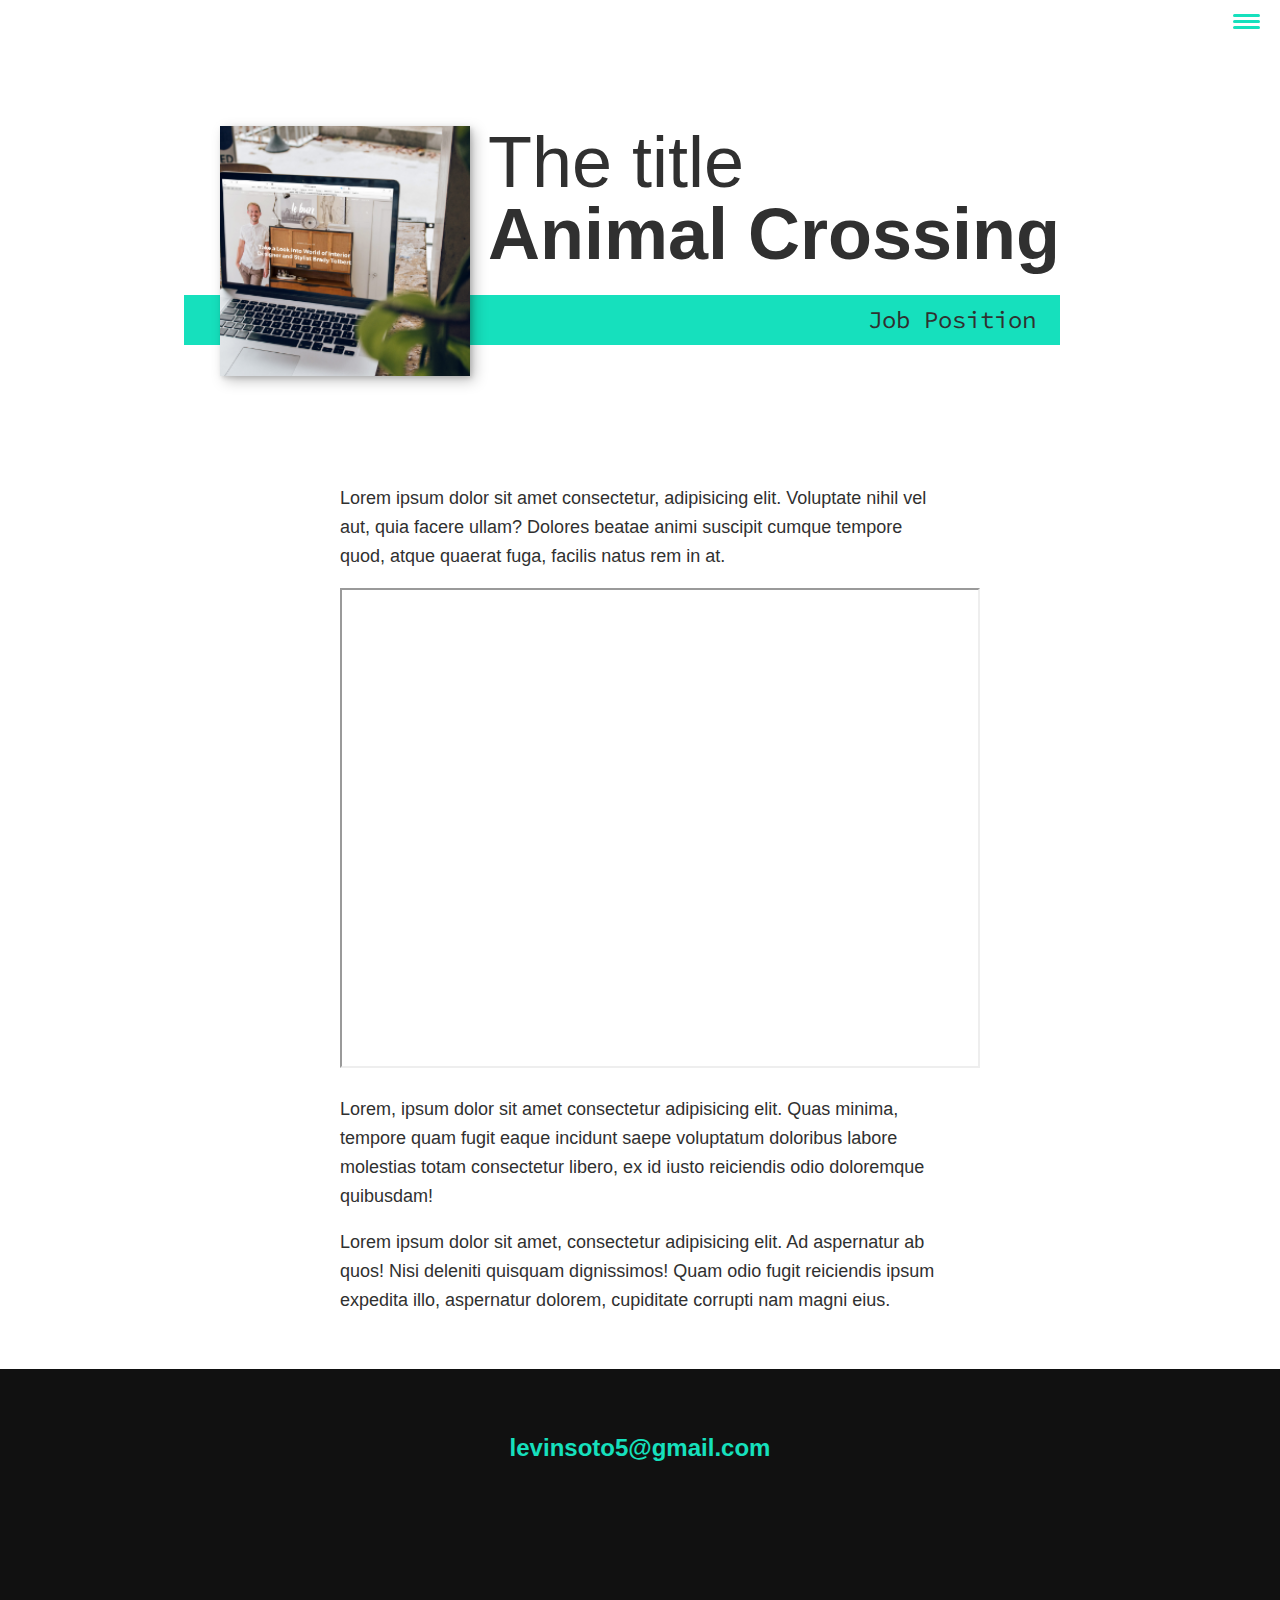
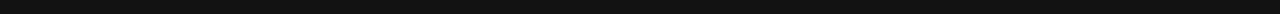
==== AnimalCrossing.html @ e32a97c7 "Added page for AnimalCrossing game, and removed unused buttons" ====
<!DOCTYPE html>
<html lang="en">
    <head>
        <meta charset="UTF-8">
        <meta name="viewport" content="width=device-width, initial-scale=1.0">
        <title>Kevin Soto Portfolio Website</title>
        <link rel="stylesheet" 
        href="https://cdnjs.cloudflare.com/ajax/libs/normalize/7.0.0/normalize.min.css">
        <link rel="stylesheet" 
        href="https://cdnjs.cloudflare.com/ajax/libs/font-awesome/5.11.2/css/all.css"
        integrity="sha256-46qynGAkLSFpVbEBog43gvNhfrOj+BmwXdxFgVK/Kvc=" crossorigin="anonymous" />  
        <script src="https://kit.fontawesome.com/8601889cee.js" crossorigin="anonymous"></script>

        <!-- Update these with my own fonts -->
        <link href="https://fonts.googleapis.com/css?family=Source+Code+Pro:400,900|Source+Sans
        +Pro:300,900&display=swap" rel="stylesheet">
        

        <link rel="stylesheet" href="style.css">
        

    </head>
    <body>
        <header>
            <div class="logo">
                <img src="" alt="">
            </div>
            <button class="nav-toggle" aria-label="toggle navigation">
                <span class="hamburger"></span>
            </button>
            <nav class="nav">
                <ul class="nav__list">
                    <li class="nav__item"><a href="websitePortfolio.html" class="nav__link">Home</a></li>
                    <li class="nav__item"><a href="websitePortfolio.html#services" class="nav__link">My Services</a></li>
                    <li class="nav__item"><a href="websitePortfolio.html#about" class="nav__link">About Me</a></li>
                    <li class="nav__item"><a href="websitePortfolio.html#work" class="nav__link">My Work</a></li>
                </ul>
            </nav>
        </header>

        <!-- Project -->
        <section class="intro">
            <h1 class="section__title section__title--intro">
                The title<strong>Animal Crossing</strong> 
            </h1>
            <p class="section__subtitle section__subtitle--intro">Job Position</p>
            <img src="websitePhotos/portfolio01.png" alt="" class="intro__img">
        </section>

        <div class="portfolio-item-individual">
            <p>Lorem ipsum dolor sit amet consectetur, adipisicing elit. Voluptate nihil
            vel aut, quia facere ullam? Dolores beatae animi suscipit cumque tempore quod, 
            atque quaerat fuga, facilis natus rem in at.</p>
            <p>
                <iframe src="https://drive.google.com/file/d/1wJ_PkaeJo9cSoovXLA70qIts2OOa6wIK/preview" width="640" height="480" allow="autoplay"></iframe>
            </p>
            
            <p>Lorem, ipsum dolor sit amet consectetur adipisicing elit. Quas minima, 
            tempore quam fugit eaque incidunt saepe voluptatum doloribus labore molestias
            totam consectetur libero, ex id iusto reiciendis odio doloremque quibusdam!</p>
            <p>Lorem ipsum dolor sit amet, consectetur adipisicing elit. Ad aspernatur ab 
            quos! Nisi deleniti quisquam dignissimos! Quam odio fugit reiciendis ipsum expedita 
            illo, aspernatur dolorem, cupiditate corrupti nam magni eius.</p>
        </div>



        <!-- Footer -->
        <footer class="footer">
            <!-- Replace with my email address -->
            <a href="mailto:levinsoto5@gmail.com" class="footer__link">levinsoto5@gmail.com</a>
            <ul class="social-list">
                <li class="social-list__item">
                    <a class="social-list__link" href="https://www.linkedin.com/in/kevin-soto-miranda-939a9024b">
                        <i class="fa-brands fa-linkedin"></i>
                    </a>
                </li>

                <li class="social-list__item">
                    <a class="social-list__link" href="https://github.com">
                        <i class="fa-brands fa-github"></i>
                    </a>
                </li>
            </ul>
        </footer>



        <script src="index.js"></script>


    </body>
</html>
---- style.css ----
*,
*::before,
*::after {
    box-sizing: border-box;
}

/* Custom properties, update these for my own design */

:root {
    --ff-primary: 'Source Sans Pro', sans-serif;
    --ff-secondary: 'Source Code Pro', monospace;

    --fw-reg: 300;
    --fw-bold: 900;

    --clr-light: #fff;
    --clr-dark: #303030;
    --clr-accent: #16e0bd;

    --fs-h1: 3rem;
    --fs-h2: 2.25rem;
    --fs-h3: 1.25rem;
    --fs-body: 1rem;

    --bs: 0.25em 0.25em 0.75em rgba(0,0,0, 0.25),
            0.125em 0.125em 0.25em rgba(0,0,0, 0.15);
}

@media (min-width: 800px) {
    :root {
        --fs-h1: 4.5rem;
        --fs-h2: 3.75rem;
        --fs-h3: 1.5rem;
        --fs-body: 1.125rem;
    }
}

/* General styles */


html {
    scroll-behavior: smooth;
}



body {
    background: var(--clr-light);
    color: var(--clr-dark);
    margin: 0;
    font-family: var(--ff-primary);
    font-size: var(--fs-body);
    line-height: 1.6;
}


section { 
    padding: 5em 2em;
}

img {
    display: block;
    max-width: 100%;
}

strong { font-weight: var(--fw-bold) }

:focus {
    outline: 3px solid var(--clr-accent);
    outline-offset: 3px;

}

/* Buttons */

.btn {
    display: inline-block;
    padding: .5em 2.5em;
    background: var(--clr-accent);
    color: var(--clr-dark);
    text-decoration: none;
    cursor: pointer;
    font-size: .8em;
    text-transform: uppercase;
    letter-spacing: 2px;
    font-weight: var(--fw-bold);
    transition: transform 200ms ease-in-out;
}

.btn:hover {
    transform: scale(1.1);
}

/* Typography */

h1,
h2,
h3 {
    line-height: 1;
    margin: 0;
}


h1 { font-size: var(--fs-h1)}
h2 { font-size: var(--fs-h2)}
h3 { font-size: var(--fs-h3)}


.section__title {
    margin-bottom: 0.25em;
    /* change this depending on photos
    margin: -.25em;
    margin: .25em; */
    
}

.section__title--intro {
    font-weight: var(--fw-reg);
}

.section__title--intro strong { 
    display: block;
}


.section__subtitle {
    margin: 0;
    font-size: var(--fs-h3);
}



.section__subtitle--intro, 
.section__subtitle--about {
    background: var(--clr-accent);
    padding: .25em 1em;
    font-family: var(--ff-secondary);
    margin-bottom: 1em;

}


.section__subtitle--work {
    color: var(--clr-accent);
    font-weight: var(--fw-bold);
    margin-bottom: 2em;
    
}


/* Header */

header {
    display: flex;
    justify-content: space-between;
    padding: 1em;
}

.logo {
    max-width: 100px;
}

.nav {
    position: fixed;
    background: var(--clr-dark);
    color: var(--clr-light);
    top: 0;
    bottom: 0;
    left: 0;
    right: 0;
    z-index: 100;

    transform: translateX(100%);
    transition: transform 250ms cubic-bezier(.5, 0, .5, 1);
}

.nav__list {
    list-style: none;
    display: flex;
    height: 100%;
    flex-direction: column;
    justify-content: space-evenly;
    align-items: center;
    margin: 0;
    padding: 0;

}

.nav__link {
    color: inherit;
    font-weight: var(--fw-bold);
    font-size: var(--fs-h2);
    text-decoration: none;
}

.nav__link:hover {
    color: var(--clr-accent);
}


.nav-toggle {
    padding: .5em;
    background: transparent;
    border: 0;
    cursor: pointer;
    position: absolute;
    right: 1em;
    top: 1em;
    z-index: 1000;
}


.nav-open .nav{
    transform: translateX(0);
}


.nav-open .nav-toggle {
    position: fixed;
}


.nav-open .hamburger {
    transform: rotate(.625turn);
}


.nav-open .hamburger::before {
    transform: rotate(90deg) translateX(-6px);
}

.nav-open .hamburger::after {
    opacity: 0;
}



.hamburger {
    display: block;
    position: relative;
}

.hamburger,
.hamburger::before,
.hamburger::after {
    background: var(--clr-accent);
    width: 2em;
    height: 3px;
    border-radius: 1em;
    transition: transform 250ms ease-in-out;
}


.hamburger::before,
.hamburger::after {
    content:'';
    position: absolute;
    left: 0;
    right: 0;
}

.hamburger::before { top: 6px; }
.hamburger::after { bottom: 6px; }



/* Intro section */

.intro {
    position: relative;

}

.intro__img {
    box-shadow: var(--bs);
}


.section__subtitle--intro {
    display: inline-block;
}

@media (min-width: 600px) {
    .intro {
        display: grid;
        width: min-content;
        margin: 0 auto;
        column-gap: 1em;
        grid-template-areas: 
            "img title"
            "img subtitle";
        grid-template-columns: min-content max-content; 
    }

    .intro__img {
        grid-area: img;
        min-width: 250px;
        position: relative;
        z-index: 2;
    }

    .section__subtitle--intro {
        align-self: start;
        grid-column: -1 / 1;
        grid-row: 2;
        text-align: right;
        position: relative;
        left: -1.5em;
        width: calc(100% + 1.5em);
    } 
}


/* My service section*/

.my-services {
    background-color: var(--clr-dark);
    background-image: url(websitePhotos/portfolio11.png);
    background-size: cover;
    background-blend-mode: multiply;
    color: var(--clr-light);
    text-align: center;
}


.section__title--services {
    color: var(--clr-accent);
    position: relative;

}


.section__title--services::after {
    content: '';
    display: block;
    width: 2em;
    height: 1px;
    margin: 0.5em auto 1em;
    background: var(--clr-light);
    opacity: 0.25;
}


.services {
    margin-bottom: 4em;
}

.service {
    max-width: 500px;
    margin: 0 auto;

}

@media (min-width: 800px){
    .services {
        display: flex;
        max-width: 1000px;
        margin-left: auto;
        margin-right: auto;
    }
    .service + .service {
        margin-left: 2em;

    }
}


/* About me */

.about-me {
    max-width: 1000px;
    margin: 0 auto;
}


.about-me__img {
    box-shadow: var(--bs);
}

@media (min-width: 600px) {
    .about-me {
        display: grid;
        grid-template-columns: 1fr 200px;
        grid-template-areas: 
            "title img"
            "subtitle img"
            "text img";
        column-gap: 2em;
    }
    
    .section__title--about { 
        grid-area: title;
    }
    
    
    .section__subtitle--about {
        grid-column: 1 / -1;
        grid-row: 2;
        position: relative;
        left: -1em;
        width: calc(100% + 2em);
        padding-left: 1em;
        padding-right: calc(200px + 4em);
    }
    
    .about-me__img {
        grid-area: img;
        position: relative;
        z-index: 2;
    }
}


/* My work */
    
.my-work {
    background-color: var(--clr-dark);
    color: var(--clr-light);
    text-align: center;
}

.portfolio {
    display: grid;
    grid-template-columns: repeat(auto-fit, minmax(161px, 1fr));
}
 
.portfolio__item {
    background: var(--clr-accent);
    overflow: hidden;
}

.portfolio__img {
    transition:
        transform 750ms cubic-bezier(0.5, 0, .5, 1), 
        opacity 250ms linear;
}

.portfolio__item:focus {
    position: relative;
    z-index: 2;
}

.portfolio__img:hover,
.portfolio__item:focus .portfolio__img {
    transform: scale(1.2);
    opacity: 0.75;
} 
    



/* Footer */


.footer  {
    background: #111;
    color: var(--clr-accent);
    text-align: center;
    padding: 2.5em 0;
    font-size: var(--fs-h3);

}

.footer a {
    color: inherit;
    text-decoration: none;
}

.footer__link {
    font-weight: var(--fw-bold);
}

.footer__link:hover,
.social-list__link:hover {
    opacity: .7;
}


.footer__link:hover {
    text-decoration: underline;
}


.social-list {
    list-style: none;
    display: flex;
    justify-content: center;
    margin: 2em 0 0;
    padding: 0;
}

.social-list__item {
    margin: 0 .5em;
}

.social-list__link {
    padding: .5em;
}


/* Individual portfolio item styles */
.portfolio-item-individual {
    padding: 0 2em 2em;
    max-width: 1000px;
    margin: 0 auto;
}


.portfolio-item-individual p {
    max-width: 600px;
    margin-left: auto;
    margin-right: auto;
}
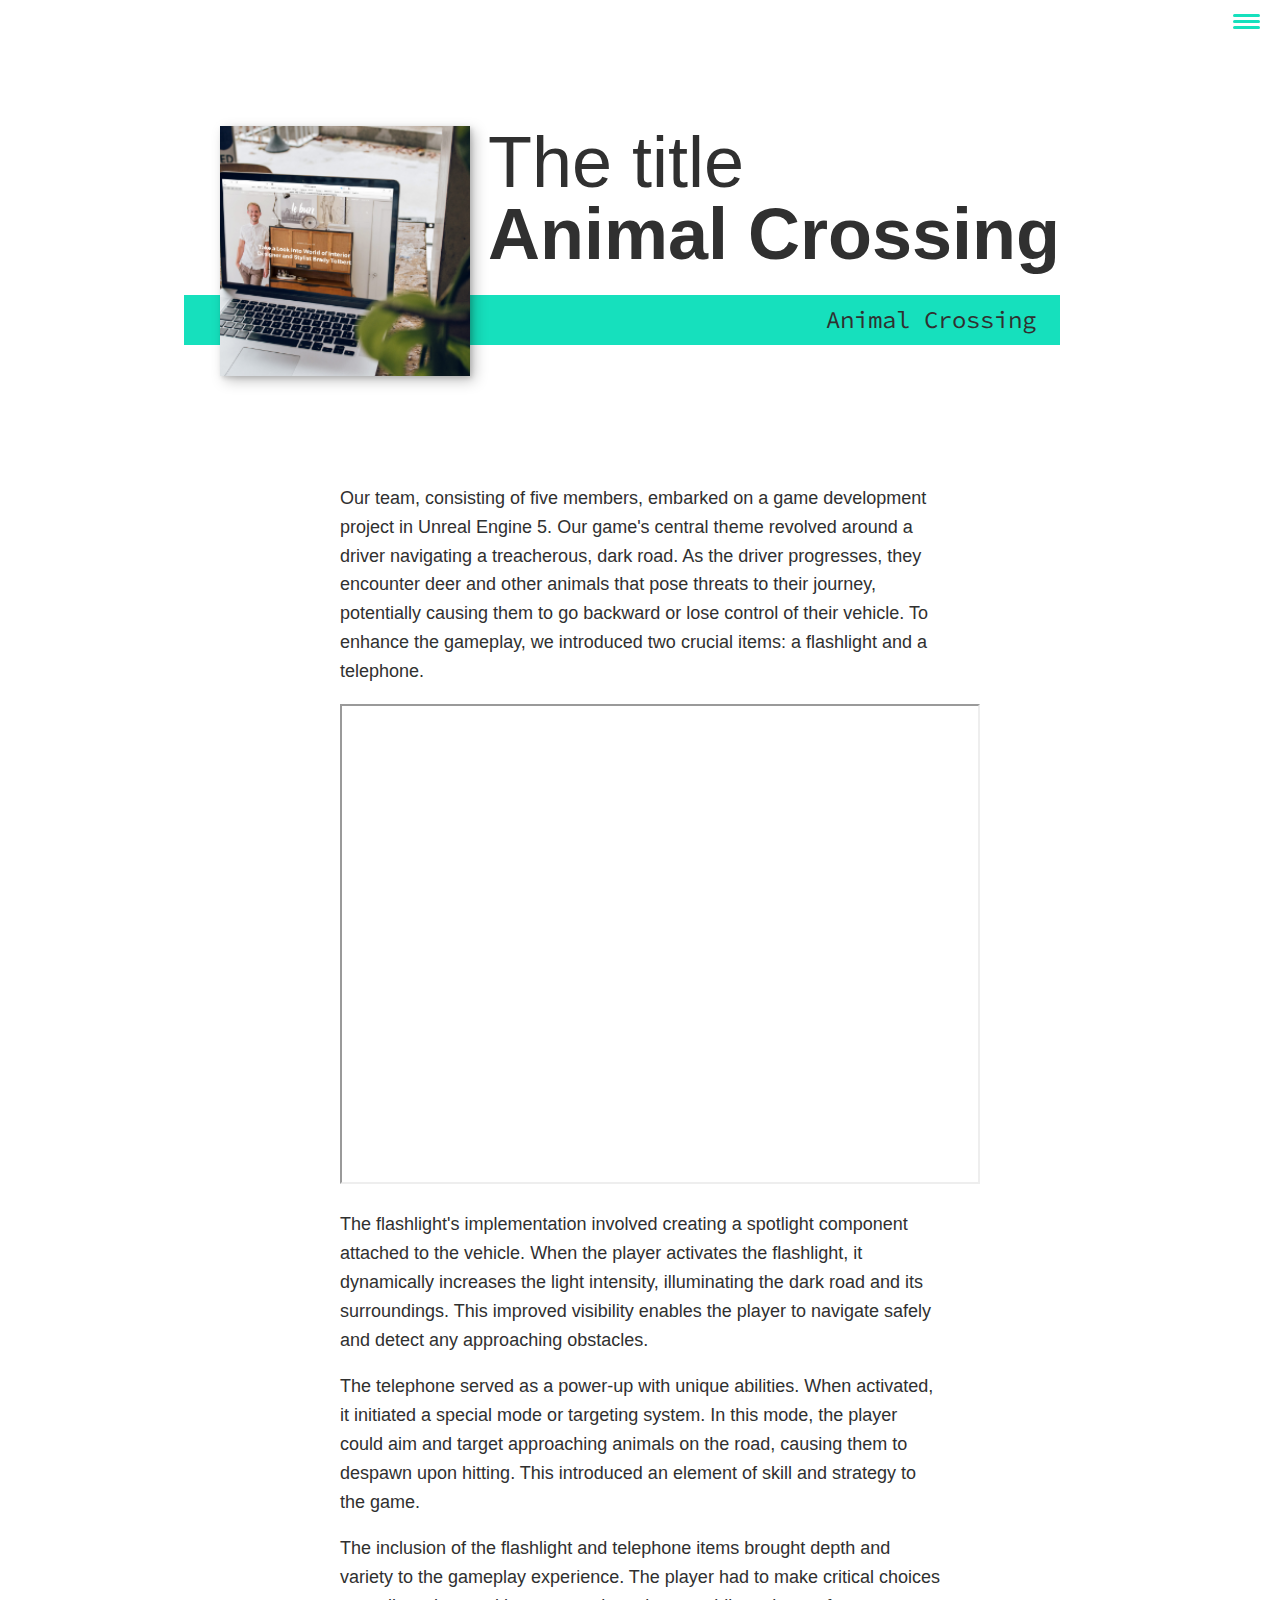
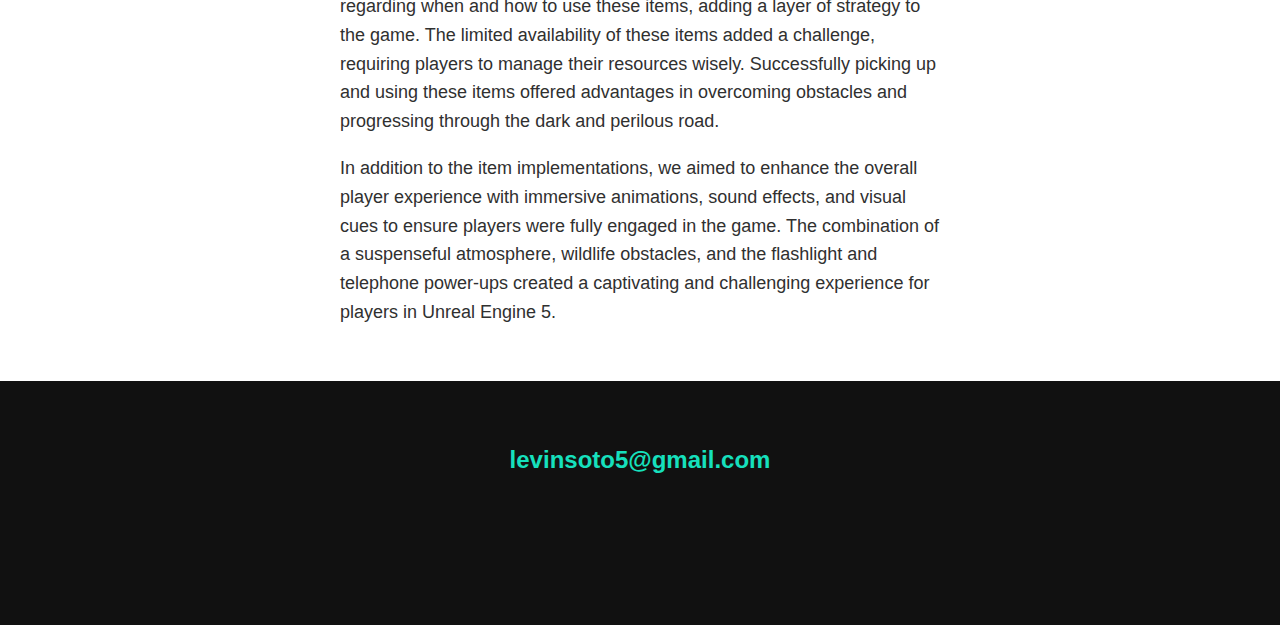
==== commit e4921bb8: "Added text to the spreadsheet section" ====
--- a/AnimalCrossing.html
+++ b/AnimalCrossing.html
@@ -43,24 +43,35 @@
             <h1 class="section__title section__title--intro">
                 The title<strong>Animal Crossing</strong> 
             </h1>
-            <p class="section__subtitle section__subtitle--intro">Job Position</p>
+            <p class="section__subtitle section__subtitle--intro">Animal Crossing</p>
             <img src="websitePhotos/portfolio01.png" alt="" class="intro__img">
         </section>
 
         <div class="portfolio-item-individual">
-            <p>Lorem ipsum dolor sit amet consectetur, adipisicing elit. Voluptate nihil
-            vel aut, quia facere ullam? Dolores beatae animi suscipit cumque tempore quod, 
-            atque quaerat fuga, facilis natus rem in at.</p>
+            <p>Our team, consisting of five members, embarked on a game development project in Unreal Engine 5. 
+                Our game's central theme revolved around a driver navigating a treacherous, dark road. 
+                As the driver progresses, they encounter deer and other animals that pose threats to their journey, 
+                potentially causing them to go backward or lose control of their vehicle. To enhance the gameplay, 
+                we introduced two crucial items: a flashlight and a telephone.</p>
             <p>
                 <iframe src="https://drive.google.com/file/d/1wJ_PkaeJo9cSoovXLA70qIts2OOa6wIK/preview" width="640" height="480" allow="autoplay"></iframe>
             </p>
-            
-            <p>Lorem, ipsum dolor sit amet consectetur adipisicing elit. Quas minima, 
-            tempore quam fugit eaque incidunt saepe voluptatum doloribus labore molestias
-            totam consectetur libero, ex id iusto reiciendis odio doloremque quibusdam!</p>
-            <p>Lorem ipsum dolor sit amet, consectetur adipisicing elit. Ad aspernatur ab 
-            quos! Nisi deleniti quisquam dignissimos! Quam odio fugit reiciendis ipsum expedita 
-            illo, aspernatur dolorem, cupiditate corrupti nam magni eius.</p>
+            <p>The flashlight's implementation involved creating a spotlight component attached to the vehicle. 
+                When the player activates the flashlight, it dynamically increases the light intensity, illuminating 
+                the dark road and its surroundings. This improved visibility enables the player to navigate safely 
+                and detect any approaching obstacles.</p>
+            <p>The telephone served as a power-up with unique abilities. When activated, it initiated a special mode 
+                or targeting system. In this mode, the player could aim and target approaching animals on the road, 
+                causing them to despawn upon hitting. This introduced an element of skill and strategy to the game.</p>
+            <p>The inclusion of the flashlight and telephone items brought depth and variety to the gameplay experience. 
+                The player had to make critical choices regarding when and how to use these items, adding a layer of 
+                strategy to the game. The limited availability of these items added a challenge, requiring players to 
+                manage their resources wisely. Successfully picking up and using these items offered advantages in 
+                overcoming obstacles and progressing through the dark and perilous road.</p>
+            <p>In addition to the item implementations, we aimed to enhance the overall player experience with immersive 
+                animations, sound effects, and visual cues to ensure players were fully engaged in the game. The combination 
+                of a suspenseful atmosphere, wildlife obstacles, and the flashlight and telephone power-ups created a 
+                captivating and challenging experience for players in Unreal Engine 5.</p>
         </div>
 
 
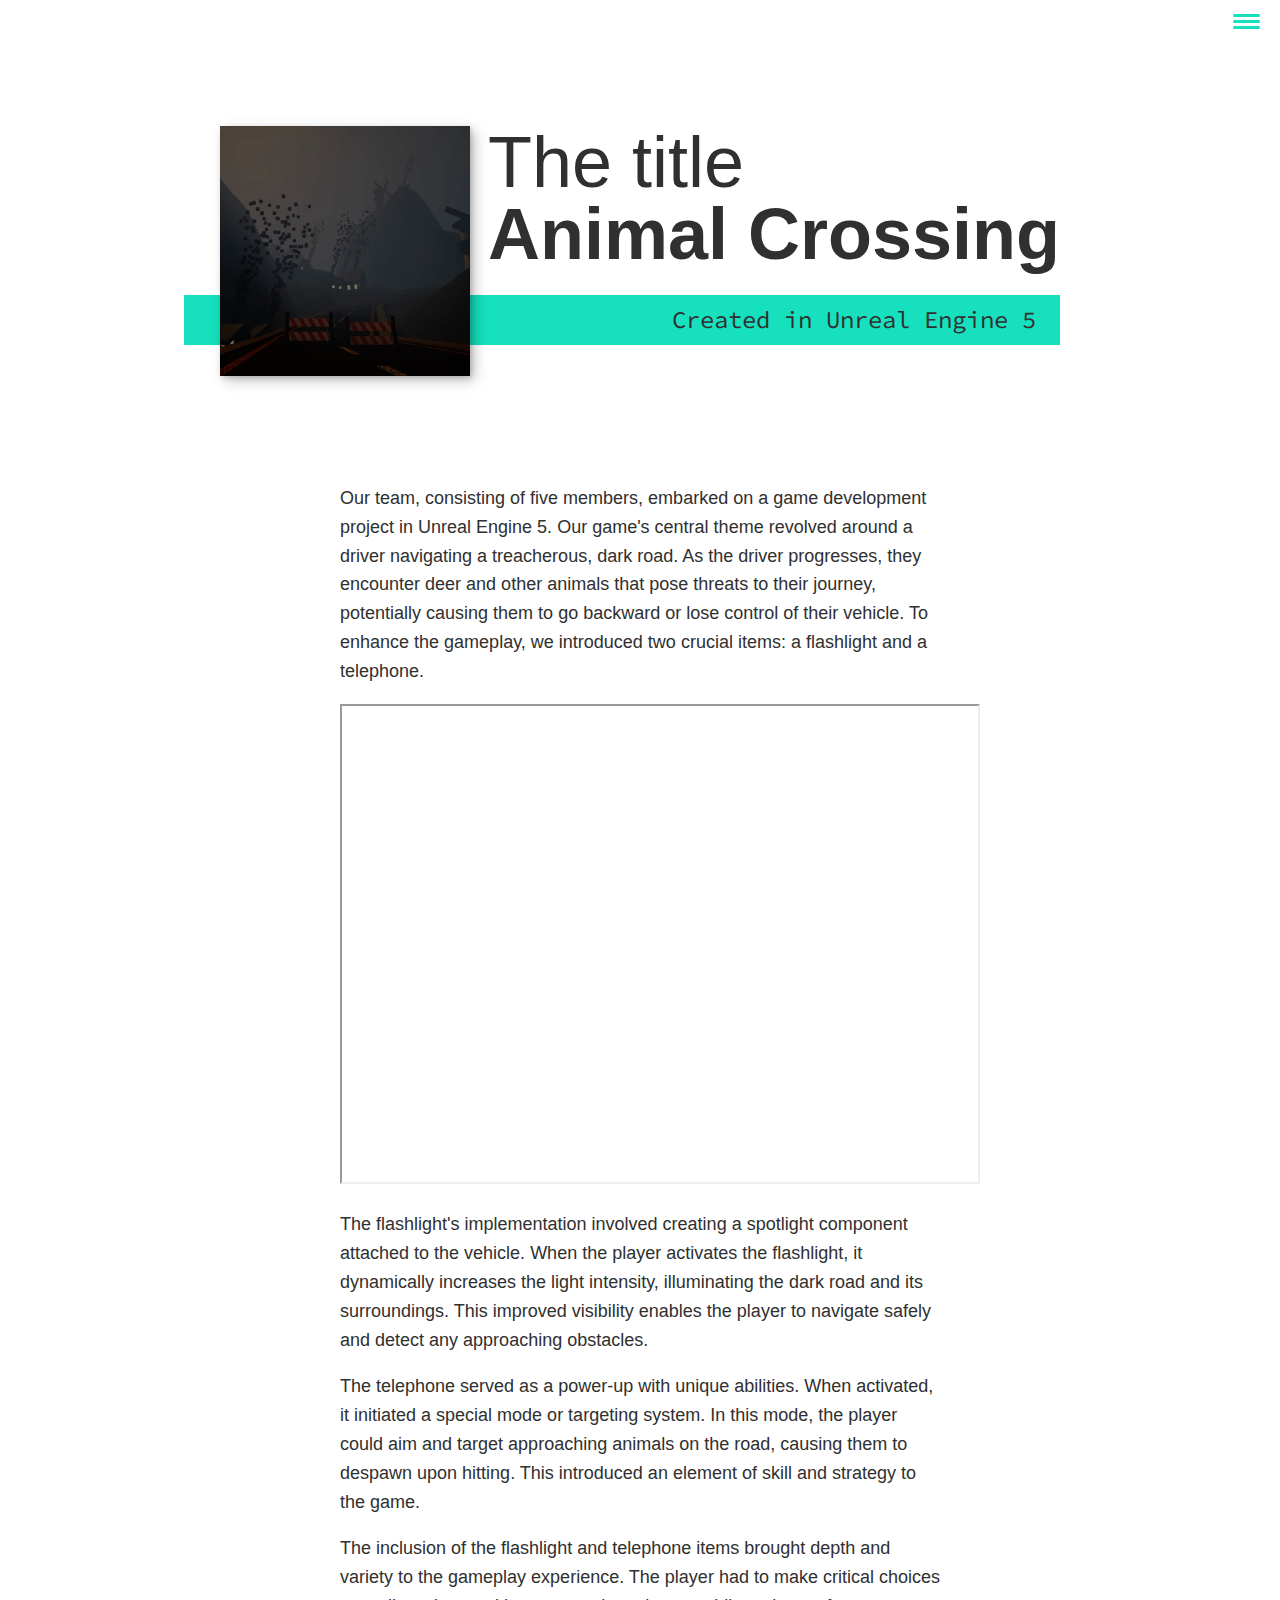
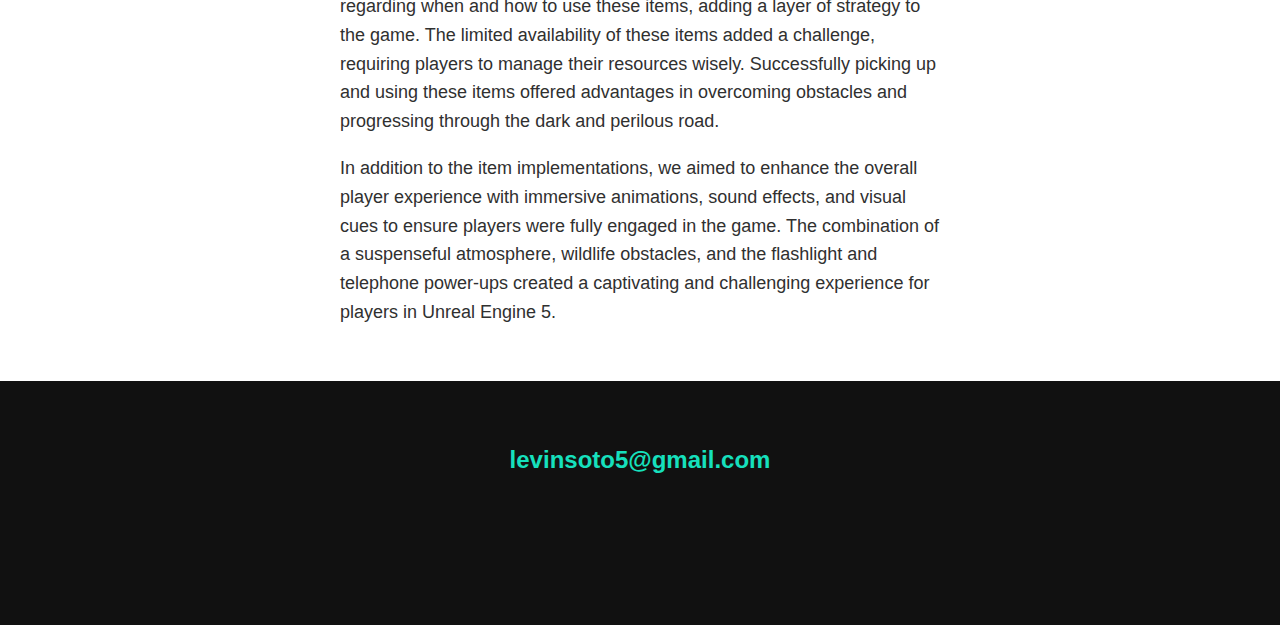
==== commit a04078ea: "Changed images for Spreadsheet, and Animal Crossing" ====
--- a/AnimalCrossing.html
+++ b/AnimalCrossing.html
@@ -43,8 +43,8 @@
             <h1 class="section__title section__title--intro">
                 The title<strong>Animal Crossing</strong> 
             </h1>
-            <p class="section__subtitle section__subtitle--intro">Animal Crossing</p>
-            <img src="websitePhotos/portfolio01.png" alt="" class="intro__img">
+            <p class="section__subtitle section__subtitle--intro">Created in Unreal Engine 5</p>
+            <img src="websitePhotos/AnimalCrossing.png" alt="" class="intro__img">
         </section>
 
         <div class="portfolio-item-individual">
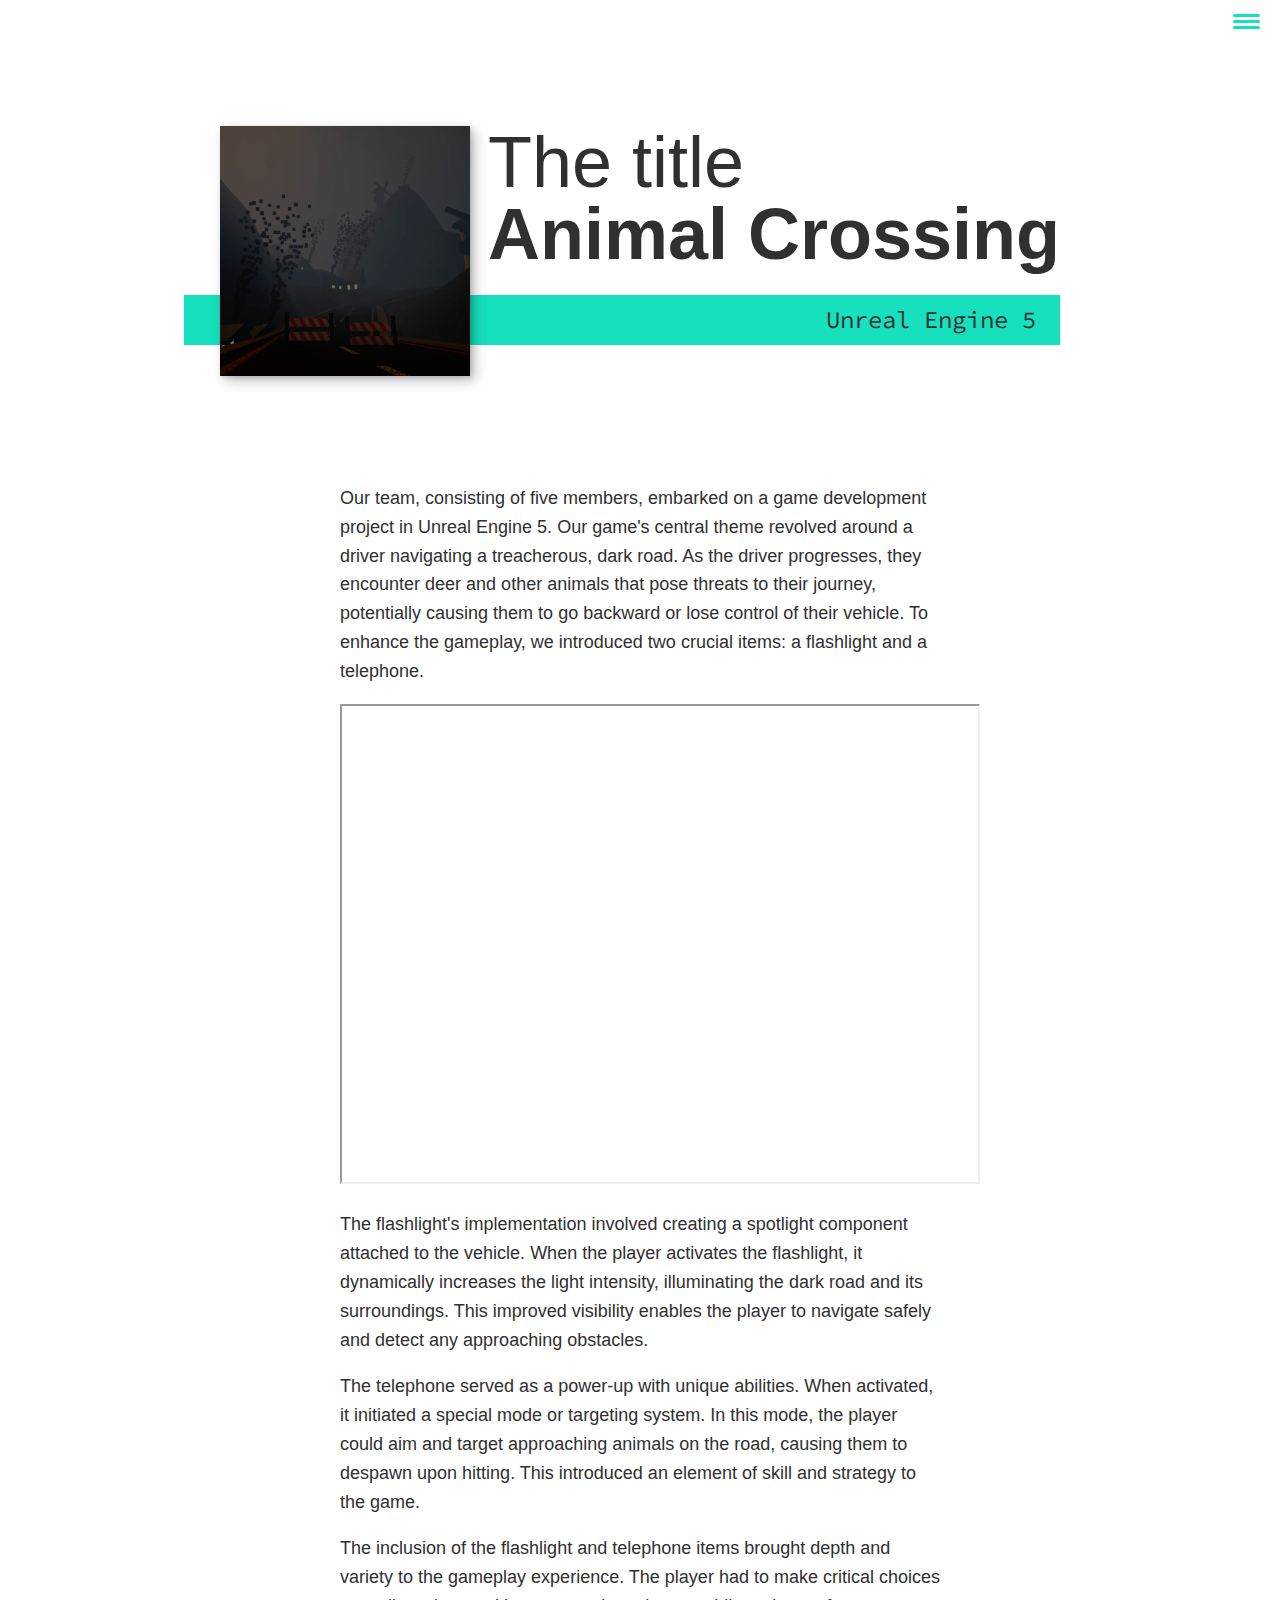
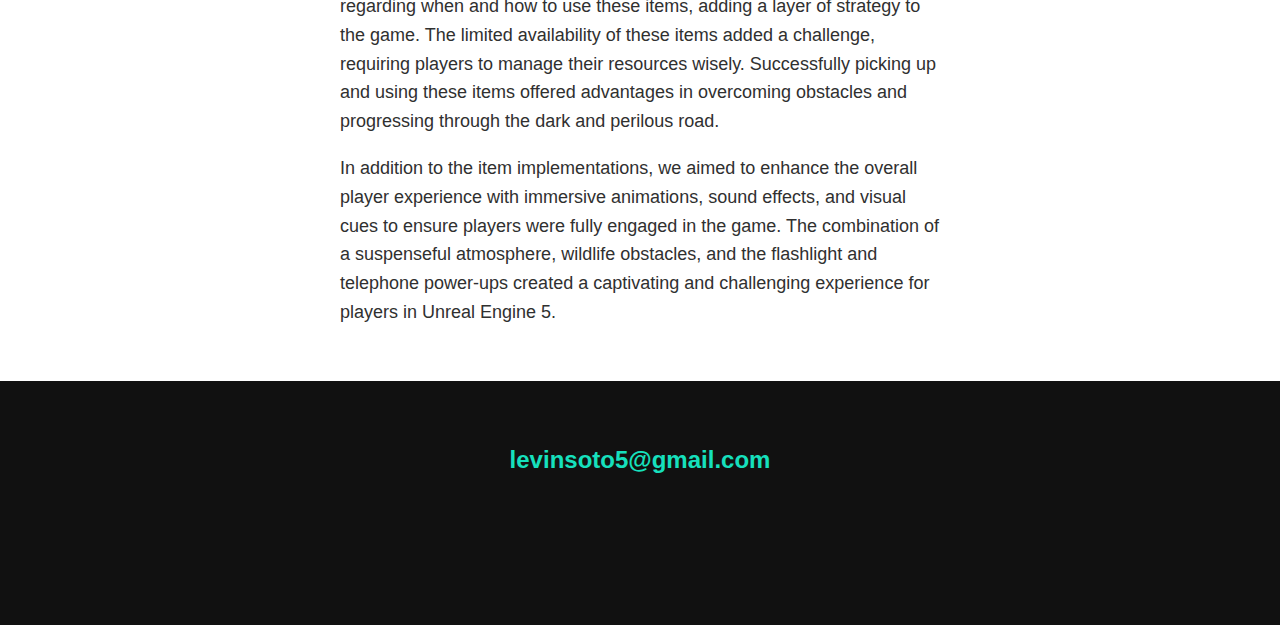
==== commit 6b70bf82: "Added images for the image processor section, and text" ====
--- a/AnimalCrossing.html
+++ b/AnimalCrossing.html
@@ -43,7 +43,7 @@
             <h1 class="section__title section__title--intro">
                 The title<strong>Animal Crossing</strong> 
             </h1>
-            <p class="section__subtitle section__subtitle--intro">Created in Unreal Engine 5</p>
+            <p class="section__subtitle section__subtitle--intro">Unreal Engine 5</p>
             <img src="websitePhotos/AnimalCrossing.png" alt="" class="intro__img">
         </section>
 
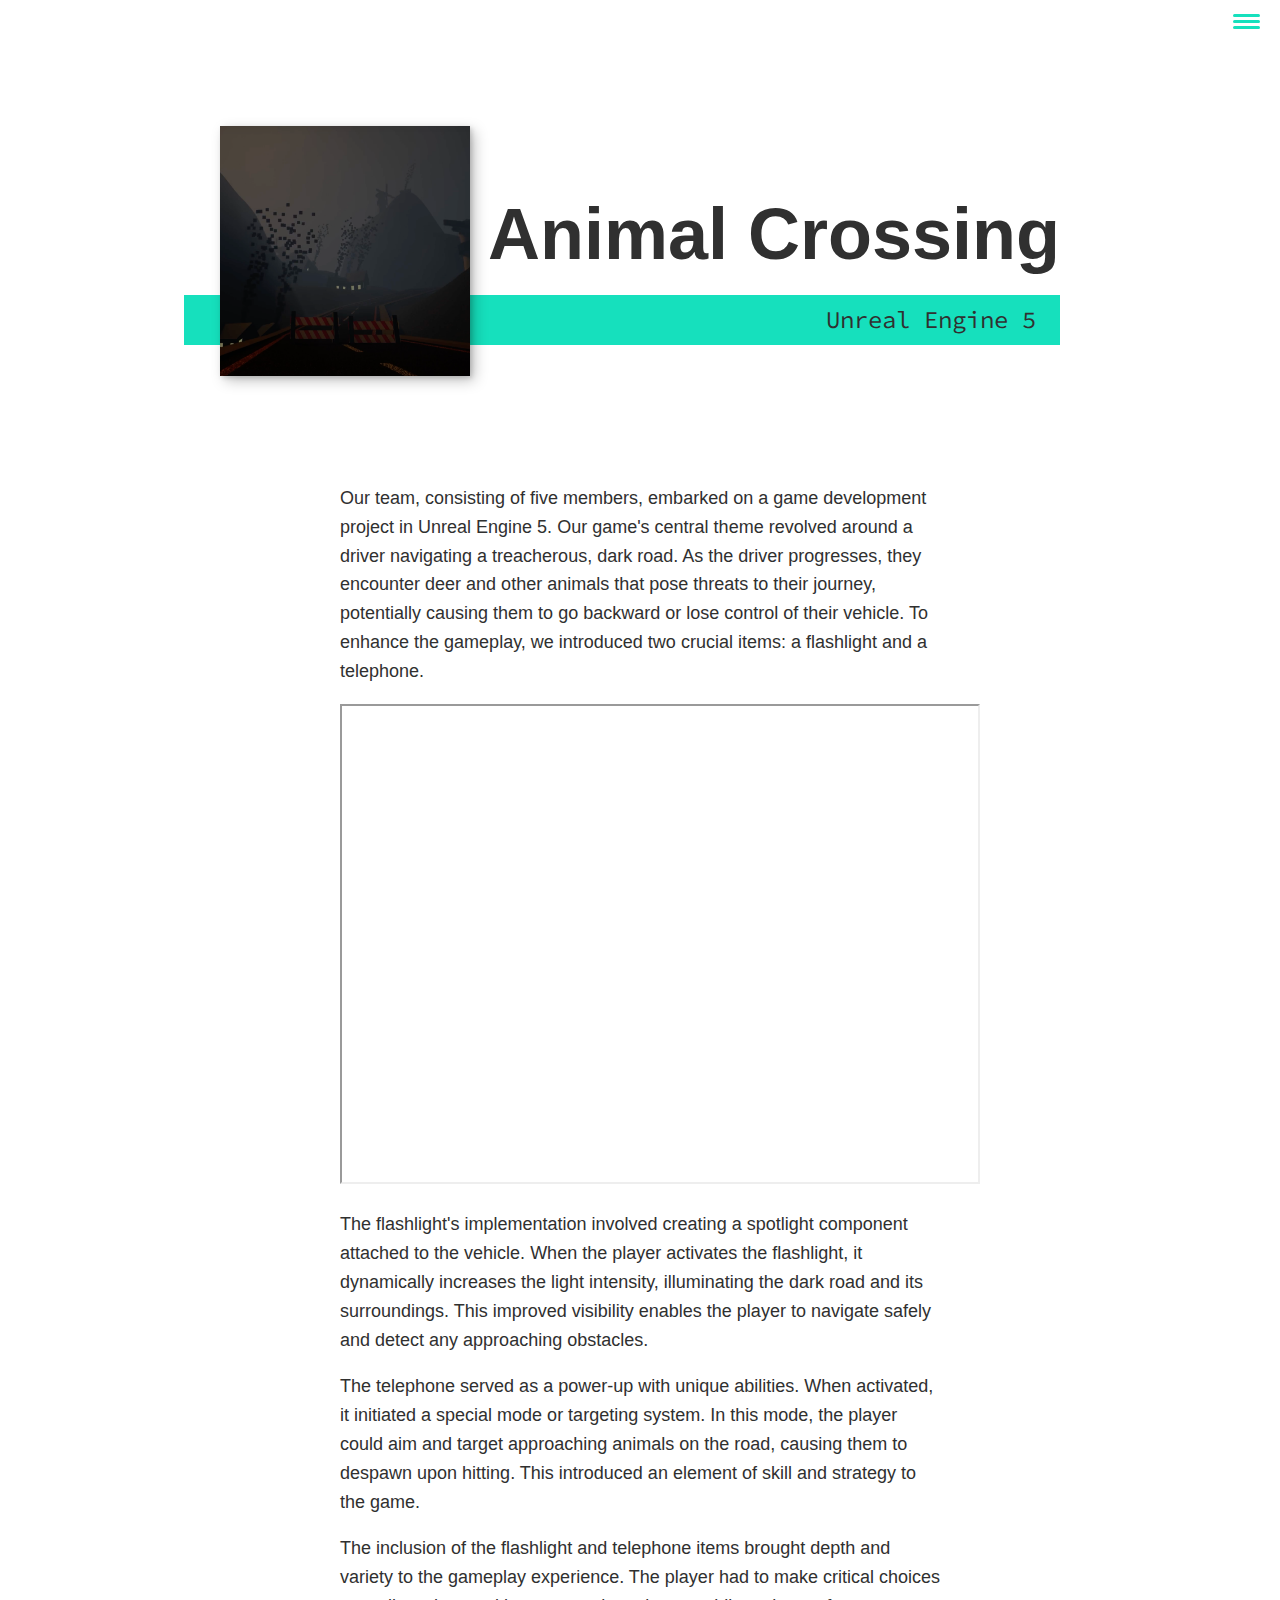
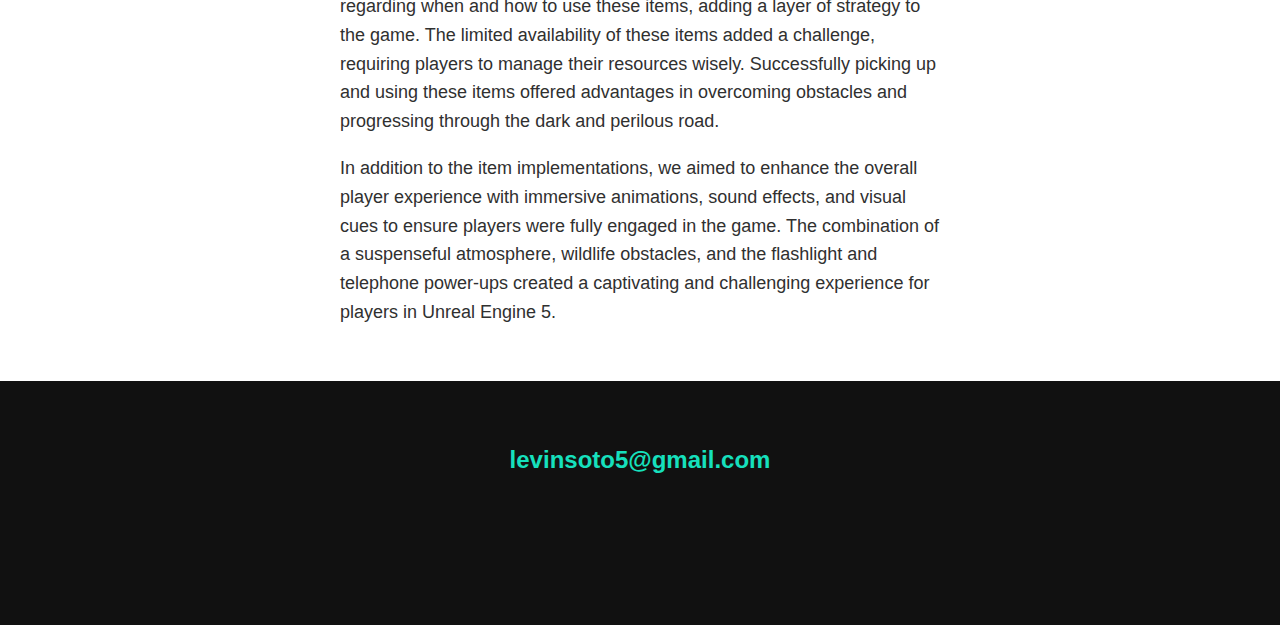
==== commit 9b2431c5: "Added whitespace to titles" ====
--- a/AnimalCrossing.html
+++ b/AnimalCrossing.html
@@ -41,7 +41,7 @@
         <!-- Project -->
         <section class="intro">
             <h1 class="section__title section__title--intro">
-                The title<strong>Animal Crossing</strong> 
+                &nbsp;<strong>Animal Crossing</strong> 
             </h1>
             <p class="section__subtitle section__subtitle--intro">Unreal Engine 5</p>
             <img src="websitePhotos/AnimalCrossing.png" alt="" class="intro__img">
